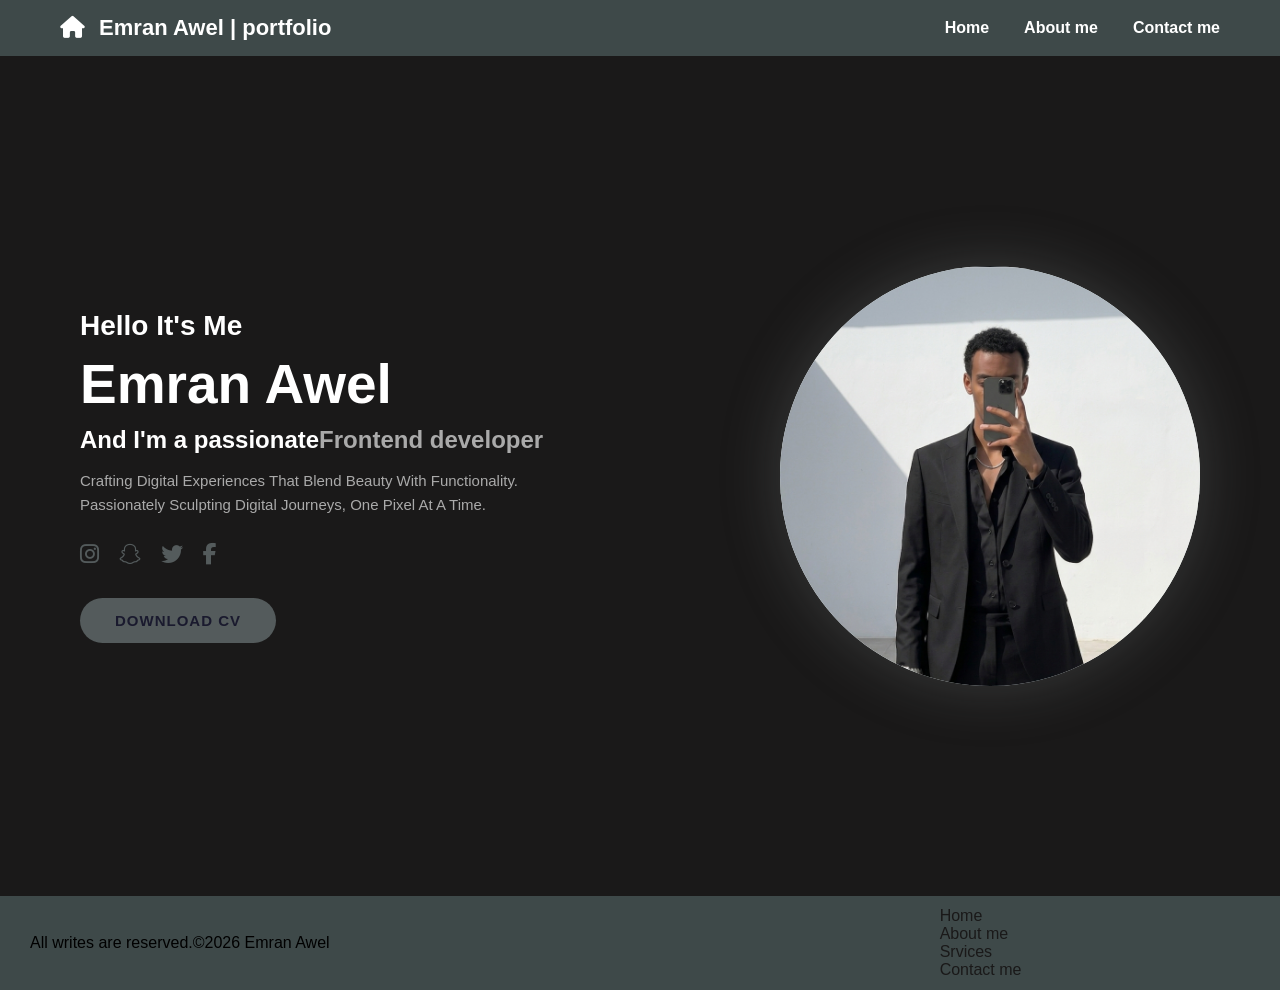
==== portfolio/index.html @ fc4ef6e0 "finished" ====
<!doctype html>
<html lang="en">
  <head>
    <meta charset="UTF-8" />
    <meta name="viewport" content="width=device-width, initial-scale=1.0" />
    <title>Emran Awel</title>
    <link rel="shortcut icon" href="./icons/home_24dp_E3E3E3_FILL0_wght400_GRAD0_opsz24.svg" type="image/x-icon">
    <link
      rel="stylesheet"
      href="https://cdnjs.cloudflare.com/ajax/libs/font-awesome/6.4.0/css/all.min.css"/>
    <link rel="stylesheet" href="style.css" />
  </head>
  <body>
    <header>
      <nav>
        <a href="index.html" class="logo">
          <i class="fas fa-home"></i> Emran Awel | portfolio
        </a>
        <ul class="nav-links">
          <li><a href="index.html">Home</a></li>
          <li><a href="about me.html">About me</a></li>
          <li><a href="contact.html">Contact me</a></li>
        </ul>
      </nav>
    </header>
    <section class="hero">
      <div class="hero-text">
        <h3>Hello It's Me</h3>
        <h1>Emran Awel</h1>
        <h2>And I'm a passionate<strong>Frontend developer</strong></h2>
        <p>
          Crafting Digital Experiences That Blend Beauty With Functionality.
          Passionately Sculpting Digital Journeys, One Pixel At A Time.
        </p>
        <div class="social-icons">
          <a href="#"><i class="fab fa-instagram"></i></a>
          <a href="#"><i class="fab fa-snapchat-ghost"></i></a>
          <a href="#"><i class="fab fa-twitter"></i></a>
          <a href="#"><i class="fab fa-facebook-f"></i></a>
        </div>
        <a href="#" class="btn">DOWNLOAD CV</a>
      </div>
      <div class="hero-image">
        <div class="circle-bg">
          <img src="./images/pic/Emran.jpeg" alt="Bharat Goyal" />
        </div>
      </div>
    </section>

    <footer class="footer">
      <div>
        <p>All writes are reserved.&copy;2026 Emran Awel</p>
      </div>
      <div class="f-links">
        <ul>
          <li><a href="index.html">Home</a></li>
          <li><a href="about me.html">About me</a></li>
          <li><a href="Services.html">Srvices</a></li>
          <li><a href="contact.html">Contact me</a></li>
        </ul>
      </div>
    </footer>
  </body>
</html>
---- portfolio/style.css ----
* {
  margin: 0;
  padding: 0;
  box-sizing: border-box;
  font-family: "Segoe UI", Tahoma, Geneva, Verdana, sans-serif;
}

header {
  position: sticky;
  top: 0;
  left: 0;
  z-index: 1000;
  width: 100%;
}

nav {
  background-color: #3e4949;
  display: flex;
  justify-content: space-between;
  align-items: center;
  padding: 0.9375rem 3.75rem;
}

.logo {
  color: white;
  font-size: 1.375rem;
  font-weight: bold;
  text-decoration: none;
}

.logo i {
  margin-right: 0.5rem;
}

.nav-links {
  list-style: none;
  display: flex;
  gap: 2.1875rem;
}

.nav-links a {
  color: white;
  text-decoration: none;
  font-size: 1rem;
  font-weight: 700;
}

.nav-links a:hover {
  transition: ease 0.3s;
  opacity: 0.3;
}

.hero {
  background-color: #1a1919;
  min-height: calc(100vh - 3.75rem);
  display: flex;
  align-items: center;
  justify-content: space-between;
  padding: 3.75rem 5rem;
}

.hero-text {
  max-width: 31.25rem;
}

.hero-text h3 {
  color: white;
  font-size: 1.75rem;
  margin-bottom: 0.625rem;
}

.hero-text h1 {
  color: white;
  font-size: clamp(2.5rem, 5vw, 3.4375rem);
  font-weight: 800;
  margin-bottom: 0.625rem;
}

.hero-text h2 {
  color: white;
  font-size: 1.5rem;
  margin-bottom: 0.9375rem;
}

.hero-text h2 span {
  color: #545b5c;
}

.hero-text p {
  color: #aaaaaa;
  font-size: 0.9375rem;
  line-height: 1.6;
  margin-bottom: 1.5625rem;
}

.social-icons {
  display: flex;
  gap: 1.25rem;
  margin-bottom: 1.875rem;
}

.social-icons a {
  color: #545b5c;
  font-size: 1.375rem;
  text-decoration: none;
}

.social-icons a:hover {
  transition: ease 0.3s;
  color: rgb(255, 255, 255);
}

.btn {
  display: inline-block;
  background-color: #545b5c;
  color: #1a1a2e;
  padding: 0.875rem 2.1875rem;
  border-radius: 1.875rem;
  text-decoration: none;
  font-weight: bold;
  font-size: 0.9375rem;
  letter-spacing: 0.0625rem;
  transition: 0.3s;
}

.btn:hover {
  background-color: white;
  transform: scale(1.05);
}

.hero-image {
  position: relative;
  display: flex;
  align-items: center;
  justify-content: center;
}

.circle-bg {
  width: min(26.25rem, 80vw);
  height: min(26.25rem, 80vw);
  background-color: #f3feff;
  border-radius: 50%;
  display: flex;
  align-items: center;
  justify-content: center;
  box-shadow: 0 0 3.75rem rgba(134, 139, 139, 0.3);
  overflow: hidden;
}

.circle-bg img {
  width: 100%;
  height: 100%;
  object-fit: cover;
}

.footer {
  background-color: #3e4949;
  display: flex;
  justify-content: start;
  align-items: center;
  padding: 11px 1.875rem;
  gap:50%;
}

.footer ul {
  list-style: none;
}

.footer a {
  background-color: transparent;
  text-decoration: none;
  color: #1a1919;
  font-size: 1rem;
}

.footer a:hover {
  transition: ease 0.5s;
  color: #fffdfd;
  font-size: 1rem;
}
/* About me*/

.hero-about {
  display: block;
}

.about-me-header {
  font-size: 1.875rem;
  color: #bebebe;
  justify-content: center;
  justify-items: center;
  text-align: center;
  align-items: center;
}

.h2 {
  font-size: 1.875rem;
  color: #bebebe;
  justify-content: center;
  justify-items: center;
  text-align: center;
  align-items: center;
  margin-top: 2.25rem;
}

.div-main {
  display: flex;
  gap: 1.875rem;
  text-shadow: #fff;
  color: #545b5c;
}

.div-main .img img {
  width: 14.375rem;
  border-radius: 10%;
}

.ababab{
    margin-top: 15px;
    gap: 15px;
    display:grid;
    grid-template-columns: 1fr 1fr  ;
}

.ababab p{
    font-weight: 400;
}

strong{
    color:#aaaaaa;
    font-weight: 700;
}

/* hobbies */

.section-hobbies {
  background-color: #e2e2e2;
  padding: 80px 5%;
  margin-top: 10px;
}

.hobbies-list dt {
  font-size: 26px;
  font-weight: 600;
  color:#000000;
  margin-top: 30px;
}

.hobbies-list dd {
  font-size: 18px;
  color: rgba(49, 48, 48, 0.9);
  margin: 8px 0 0 0;
  padding-bottom: 15px;
  border-bottom: 1px solid rgba(255, 255, 255, 0.1);
}

.section-title-h{
    text-align: center;
    font-size:30px;
    color:#121212;
}

/* contacts */

.section-contact {
  padding:80px auto;
}

.contact-container {
  max-width: 600px;
  margin: 0 auto;
}

.section-title-c{
    text-align: center;
    color:#aaaaaa;
    padding: 10px;
}

.contact-subtitle {
  text-align: center;
  color: #666;
  margin-bottom: 40px;
  font-size: 18px;
}

.contact-form {
  background: #cdd8e2;
  padding: 40px;
  border-radius: 12px;
  box-shadow: 0 4px 20px rgba(0, 0, 0, 0.05);
}

.form-group {
  margin-bottom: 25px;
}

.form-group label {
  display: block;
  font-size: 16px;
  font-weight: 600;
  margin-bottom: 8px;
  color: #000;
}

.form-group input,
.form-group textarea {
  width: 100%;
  padding: 14px;
  border-radius: 8px;
  font-family: inherit;
  font-size: 16px;
  transition: border-color 0.2s ease;
  background-color: #cdd8e2;
}

.form-group input:focus,
.form-group textarea:focus {
  outline: none;
  border-color: #f3feff;
  background-color: #f3feff;
}

.btn-submit {
  display: block;
  width: 100%;
  padding: 16px;
  background-color: #666;
  color: #f3feff;
  border: none;
  border-radius: 8px;
  font-size: 18px;
  font-weight: 600;
  cursor: pointer;
  transition: background-color 0.2s ease, transform 0.1s ease;
}

.btn-submit:hover {
    background-color: #393a3a;
    color: #ffffff;
}

.btn-submit:active {
  transform: scale(0.98);
  background-color: #00ff00;
}
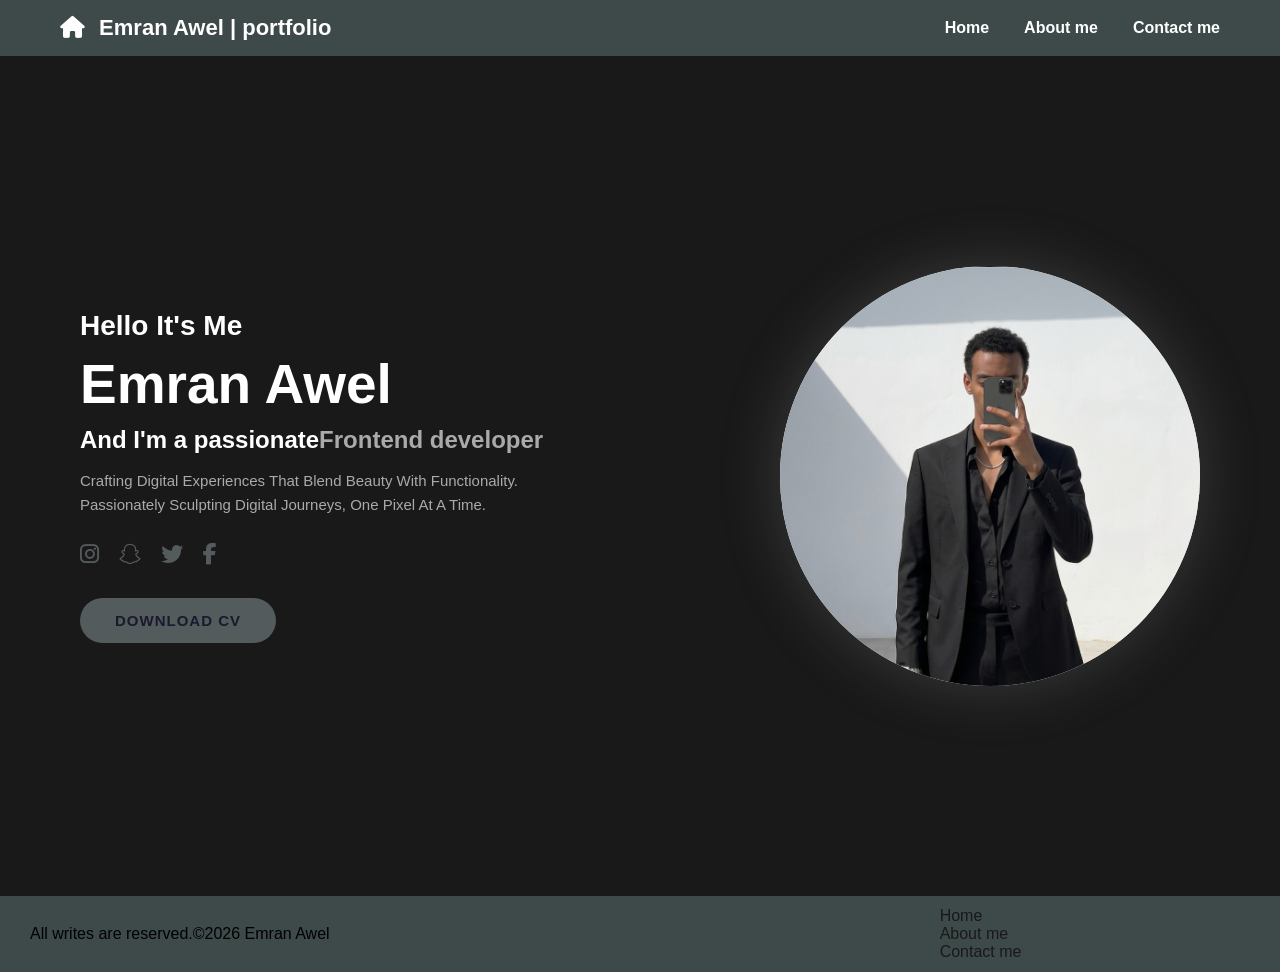
==== commit e3f39116: "finished" ====
--- a/portfolio/index.html
+++ b/portfolio/index.html
@@ -55,7 +55,7 @@
         <ul>
           <li><a href="index.html">Home</a></li>
           <li><a href="about me.html">About me</a></li>
-          <li><a href="Services.html">Srvices</a></li>
+          <!-- <li><a href="Services.html">Srvices</a></li> -->
           <li><a href="contact.html">Contact me</a></li>
         </ul>
       </div>
